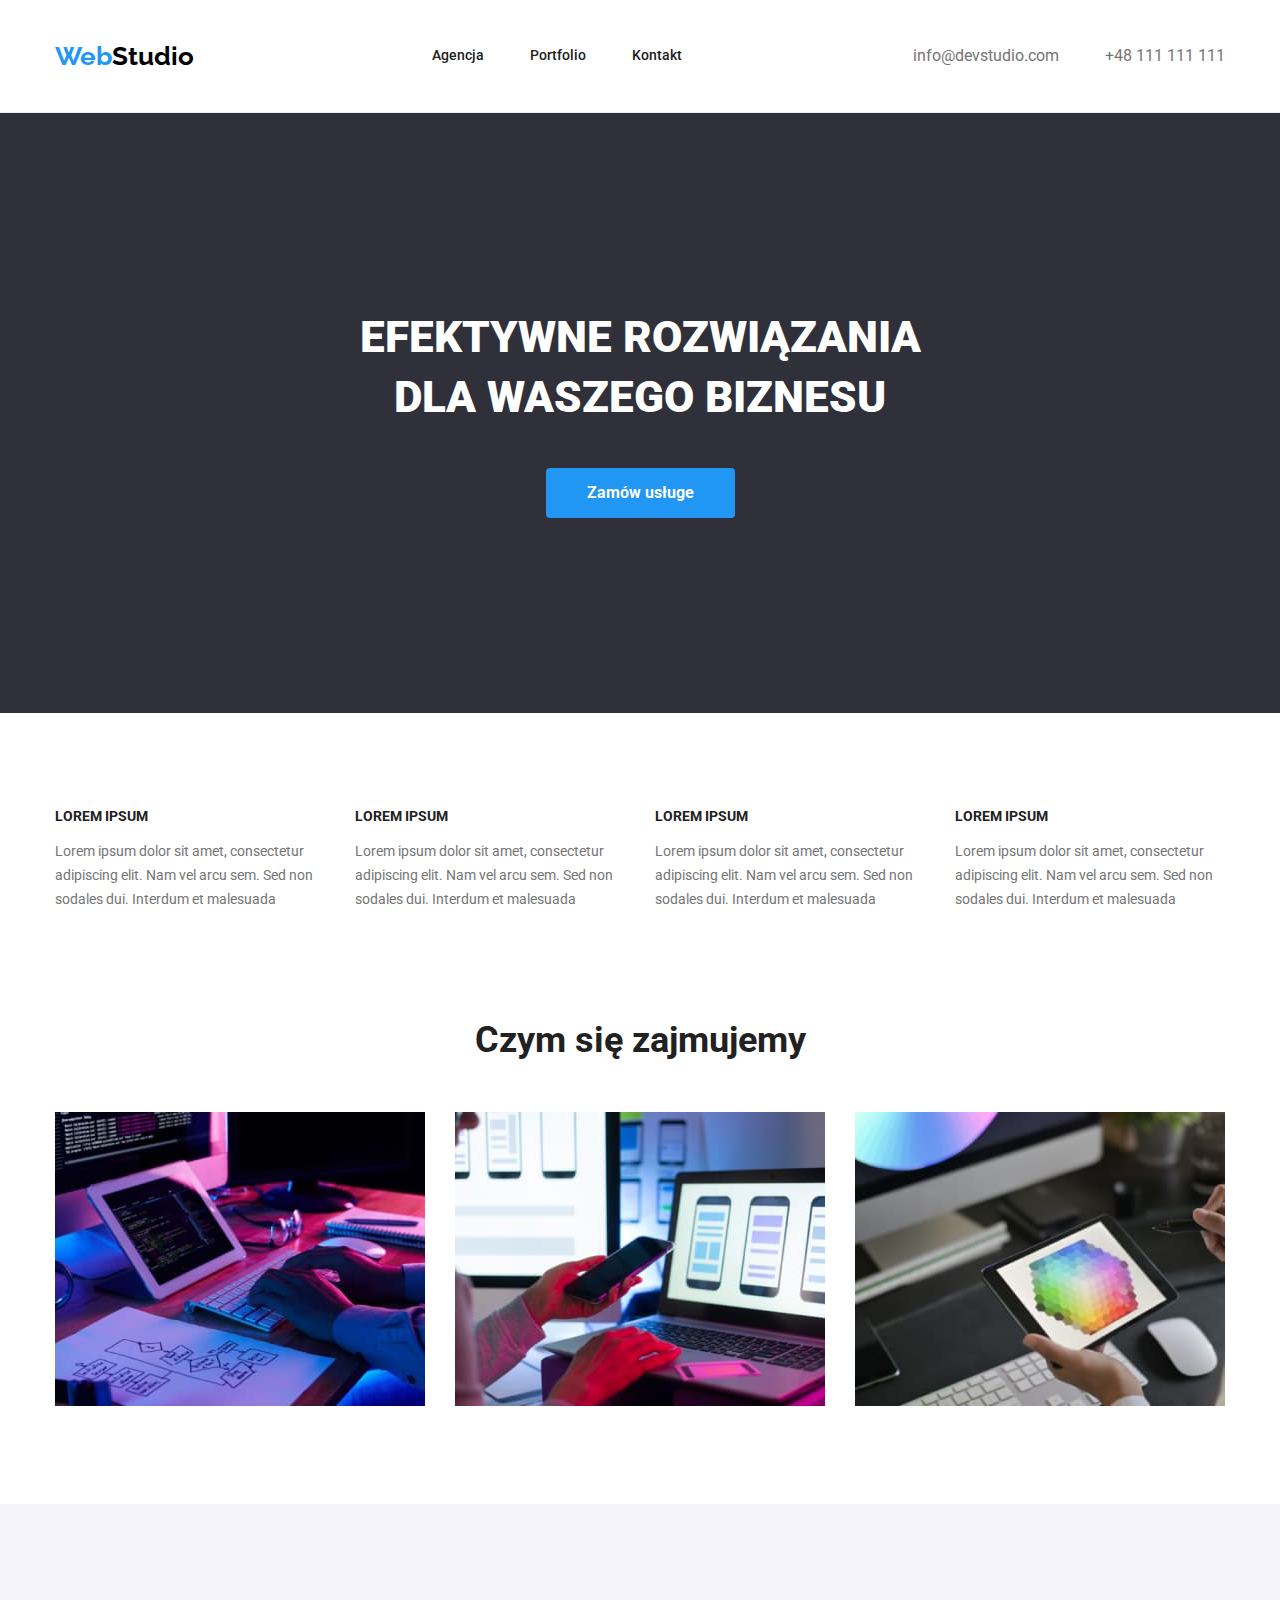
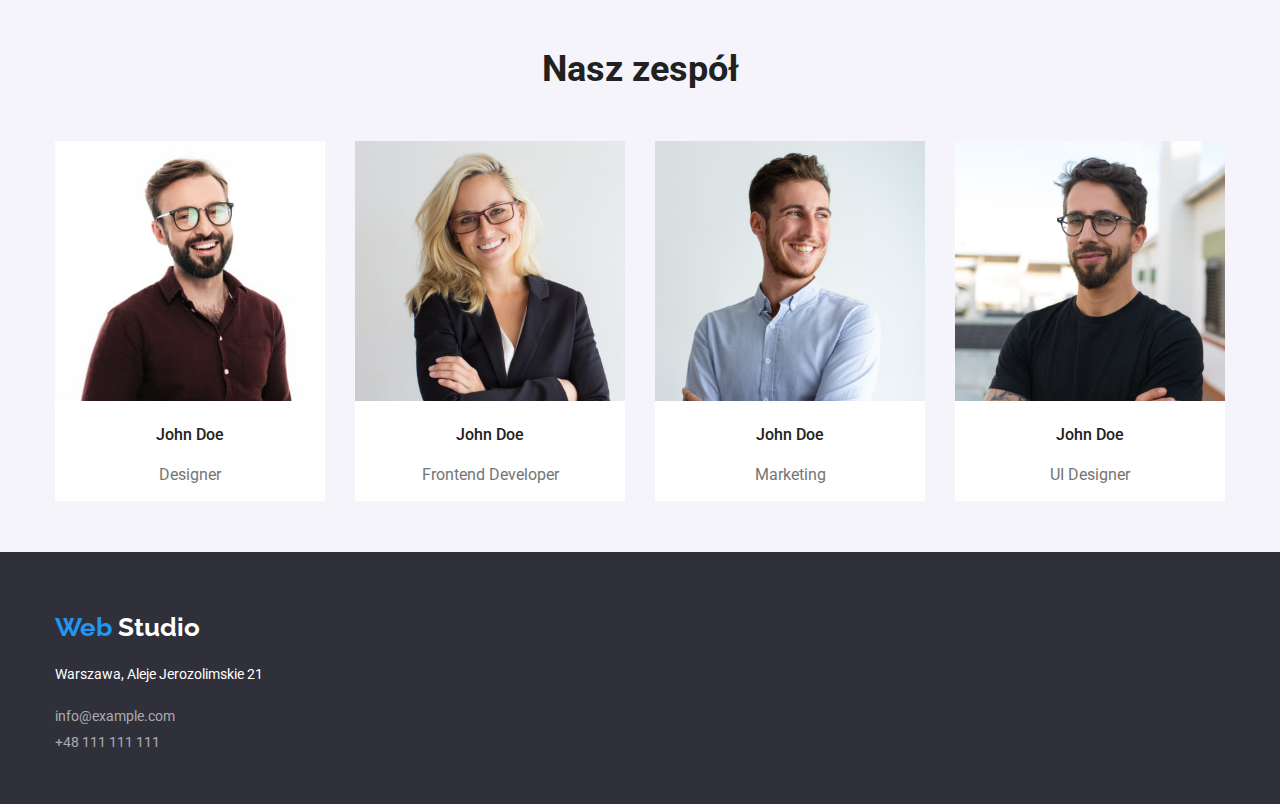
==== index.html @ 0ed85aaf "updated" ====
<!DOCTYPE html>
<html lang="pl">
  <head>
    <meta charset="UTF-8">
    <meta http-equiv="X-UA-Compatible" content="IE=edge">
    <meta name="viewport" content="width=device-width, initial-scale=1.0">
    <title>Document</title>
    <link
    rel="stylesheet"
    href="https://cdnjs.cloudflare.com/ajax/libs/modern-normalize/1.0.0/modern-normalize.min.css">
    <link rel="preconnect" href="https://fonts.googleapis.com">
<link rel="preconnect" href="https://fonts.gstatic.com" crossorigin>
<link href="https://fonts.googleapis.com/css2?family=Raleway:wght@700&family=Roboto:wght@400;500;700;900&display=swap" rel="stylesheet">
<link rel="stylesheet" href="./css/style.css">
  </head>
  <body>
    <header class="container-wrapper"><div class="container">
      <a class="webstudio" href="/index.html"><span class="logo">Web</span><span class="logo2">Studio</span></a>
      <nav>
        <ul class="header">
          <li><a class="link" href="./index.html">Agencja</a></li>
          <li><a class="link" href="./portfolio.html">Portfolio</a></li>
          <li><a class="link" href="/kontakt">Kontakt</a></li>
        </ul>
      </nav>
      
        <ul class="header">
          <li><a class="contact" href="mailto:info@devstudio.com">info@devstudio.com</a></li>
          <li><a class="contact" href="tel:+48111111111">+48 111 111 111</a></li>
        </ul></div>
    </header>
    <main>
      <section class="section1">
        <h1>EFEKTYWNE ROZWIĄZANIA<br>DLA WASZEGO BIZNESU</h1>
        <button class="order" type="button">Zamów usługe</button>
      </section>
      <section>
        <ul class="container-lorem">
          <li>
            <h3 class="lorem">LOREM IPSUM</h3>
            <p>
              Lorem ipsum dolor sit amet, consectetur adipiscing elit. Nam vel
              arcu sem. Sed non sodales dui. Interdum et malesuada
            </p>
          </li>
          <li>
            <h3 class="lorem">LOREM IPSUM</h3>
            <p>
              Lorem ipsum dolor sit amet, consectetur adipiscing elit. Nam vel
              arcu sem. Sed non sodales dui. Interdum et malesuada
            </p>
          </li>
          <li>
            <h3 class="lorem">LOREM IPSUM</h3>
            <p>
              Lorem ipsum dolor sit amet, consectetur adipiscing elit. Nam vel
              arcu sem. Sed non sodales dui. Interdum et malesuada
            </p>
          </li>
          <li>
            <h3 class="lorem">LOREM IPSUM</h3>
            <p>
              Lorem ipsum dolor sit amet, consectetur adipiscing elit. Nam vel
              arcu sem. Sed non sodales dui. Interdum et malesuada
            </p>
          </li>
        </ul>
      </section>
      <section>
        <h2 class="title">Czym się zajmujemy</h2>
        <ul class="container2">
          <li>
            <img src="./images/img1.jpg" alt="czlowiek pracujacy na komputerze" width="370" height="294">
          </li>
          <li>
            <img src="./images/img2.jpg" alt="czlowiek pracujacy na komputerze 2" width="370" height="294">
          </li>
          <li>
            <img src="./images/img3.jpg" alt="czlowiek pracujacy na komputerze 3" width="370" height="294">
          </li>
        </ul>
      </section>
      <section class="section2">
        <h2 class="title">Nasz zespół</h2>
        <ul class="container2">
          <li class="background-photo">
            <img src="./images/img4.jpg" alt="zdjecie John Doe" width="270" height="260">
            <h4 class="name">John Doe</h4>
            <h3 class="profession"> Designer</h3>
          </li>
          <li class="background-photo">
            <img src="./images/img5.jpg" alt="zdjecie John Doe 2" width="270" height="260">
            <h4 class="name">John Doe</h4>
            <h3 class="profession">Frontend Developer</h3>
          </li>
          <li class="background-photo">
            <img src="./images/img6.jpg" alt="zdjecie John Doe 3" width="270" height="260">
            <h4 class="name">John Doe</h4>
            <h3 class="profession">Marketing</h3>
          </li>
          <li class="background-photo">
            <img src="./images/img7.jpg" alt="zdjecie John Doe 4" width="270" height="260">
            <h4 class="name">John Doe</h4>
            <h3 class="profession">UI Designer</h3>
          </li>
        </ul>
      </section>
    </main>
    <footer><div class="container"><div class="content-footer">
      <div class="webstudio-footer"><a class="webstudio" href="/"><span class="logo">Web</span><span class="logo3"> Studio</span></a></div>
      <address class="adress">Warszawa, Aleje Jerozolimskie 21</address>
      <ul class="content-footer">
      <li ><a class="contact_footer" href="mailto:info@example.com">info@example.com</a></li>
      <li><a class="contact_footer" href="tel:+48111111111">+48 111 111 111</a></li></ul></div></div>
  </footer>

  </body>
</html>
---- css/style.css ----
:root {
    --black-main:rgba(33, 33, 33, 1);
    --logo-black: rgba(0, 0 ,0 ,1);
    --main-blue: rgba(33, 150, 243, 1);
    --background-grey: rgba(47, 48, 58, 1);
    --main-white: rgba(255, 255, 255, 1);
    --background-white: rgba(245, 244, 250, 1);
    --main-silver: rgba(117, 117, 117, 1);
    --font-footer: rgba(255, 255, 255, 0.6);
    --background-photo: rgba(255, 255, 255, 1);
    --border-image: rgba(238, 238, 238, 1);
    --border-header: rgba(236, 236, 236, 1);
  }
  body {
    font-family: "Roboto", sans-serif;
    color: var(--black-main);
  }
  header {border-bottom: 1px solid; border-color: var(--border-header);}


.webstudio { font-family: 'Raleway', sans-serif; 
font-style: normal;
font-weight: 700; font-size: 26px;
line-height: 1.19;
width: 145px;
}

.webstudio-footer { 
  margin-bottom: 20px;
  margin-top: 60px;
  }

.logo { color: var(--main-blue);}
.logo2 {color: var(--logo-black);
margin-right: 93px;}
.logo3 {color: var(--main-white);}
.contact { color:  var(--main-silver);
    text-decoration: none;}
.header .link { 
  font-style: normal;
  font-weight:500; font-size: 14px; line-height: 1.14;
  color: var(--black-main);
  display:flex;
}


footer {background-color: var(--background-grey);
  height: 252px;
  max-width: 1600px;
  }
  
.section1 {
  background-color: var(--background-grey);
  max-width: 1600px;
  height: 600px;
  display: flex;
  flex-direction: column;
  justify-content: center;
  align-items: center;
 }
         
h1 { color: var(--main-white);
font-style: normal; font-size: 44px; font-weight: 900; line-height: 1.36;  display: flex;
max-width: 696px;
max-height: 120px;
flex-wrap: wrap;
text-align: center;
margin: 0 auto;}
          
.order { 
background-color: var(--main-blue);
color: var(--main-white); font-family: inherit;
border: none; font-style: normal;
font-weight: 700; font-size: 16px; line-height: 1.88; cursor: pointer;
border-radius: 4px;
margin-top: 40px;
padding: 10px 41px;}
          
.lorem { color:var(--black-main);
font-style: normal; font-size: 14px; font-weight: 700; line-height: 1.36; margin-bottom: 10px; margin-top: 94px; }
      
p { color:
var(--main-silver);
font-style: normal; font-size: 14px; font-weight: 400; line-height: 1.71;}
      
.title { color:var(--black-main);
font-style: normal; 
font-size: 36px; 
font-weight: 700; 
line-height: 1.16; 
text-align: center; 
margin-top: 94px;
margin-bottom: 50px;}

      
.section2 {
background-color: var(--background-white);
height: 648px;
max-width: 1600px;
border-radius: 0px;
display: flex;
flex-direction: column;
justify-content: center;
align-items: center;
margin-top: 94px;
}
      
.name { color:var(--black-main);
font-style: normal; font-size: 16px; font-weight: 500; line-height: 1.17;  }
      
.profession { color: var(--main-silver);
font-style: normal; font-size: 16px; font-weight: 400; line-height: 1.17;  }
      
    
.button { background-color: var(--background-white);
color:  var(--black-main);
border: none; font-family: inherit;
font-style: normal;
font-weight: 500; font-size: 16px; line-height: 1.63; cursor: pointer;
border-radius: 4px;
    
}
    
.portfolio { font-style: normal;
font-weight: 700; font-size: 18px; line-height: 2; padding: 20px 24px 4px;}
    
.type { font-style: normal;
font-weight: 400; font-size: 16px; line-height: 1.86; padding: 4px 24px 20px;}
    
.adress { font-style: normal;
font-weight: 400; font-size: 14px; line-height: 1.71;
color: var(--main-white); padding: 0;
margin-bottom: 9px;}
    
.contact_footer {font-style: normal;
font-weight: 400; font-size: 14px; line-height: 1.86;
color: var(--font-footer); padding-top: 0px; }

.logo:active, .logo2:active , .logo3:active { color: var(--main-blue);}
.logo:hover, .logo2:hover, .logo3:hover, .logo:focus, .logo2:focus, .logo3:focus { color: var(--main-blue);}

.header .link:active { color: var(--main-blue);}
.header .link:hover, .header .link:focus { color:var(--main-blue);}

.header .contact:active {color: var(--main-blue);}
.header .contact:focus, .header .contact:hover {color: var(--main-blue);}

.adress:active, .adress:hover, .adress:focus { color:var(--main-blue);}

.contact_footer:active {color: var(--main-blue);}
.contact_footer:hover, .contact_footer:focus {color: var(--main-blue);}

.buton:active {color: var(--main-white); background-color: var(--main-blue);}
.button:hover, .button:focus {color: var(--main-white);
background-color: var(--main-blue);}

.order:active {color: var(--main-blue);}
/*.order:focus, .order:hover {cursor: pointer;}*/

.background-photo {background-color: var(--background-photo);
text-align: center;}

ul {list-style-type: none;}

a:link {
    text-decoration: none;}
 
a:link .contact {
    text-decoration: none;}

  a:visited { 
    text-decoration: none;}

  a:active { 
    text-decoration: none;}

.container-wrapper {max-width: 1600px;
  width: 100%;
  padding: 0 15px;
  display: flex;
  flex-direction: row;
  align-items: center;
  justify-content: space-between;
  margin: 0 auto;}

.container {
  max-width: 1200px;
  width: 100%;
  padding: 0 15px;
  display: flex;
  flex-direction: row;
  align-items: center;
  justify-content: space-between;
  margin: 0 auto;}

.header {
  display: flex;
  align-items: center;
  margin-left: 93px;
  gap: 46px;
  height: 80px;
}
.container-lorem {max-width: 1200px;
  width: 100%;
  padding: 0 15px;
  display: flex;
  flex-direction: row;
  align-items: center;
  justify-content: space-between;
  margin: 0 auto;
  gap: 30px;}

.container2 {max-width: 1200px;
  width: 100%;
  padding: 0 15px;
  display: flex;
  flex-direction: row;
  align-items: center;
  justify-content: space-between;
  margin: 0 auto;
  gap: 30px;
}

  .content-footer { 
    padding-left: 0;
  }

.content-portfolio {
  display: flex;
  flex-direction: row;
  align-items: center;
  justify-content: center;
  max-width: 1200px;
  width: 100%;
  padding: 0 15px;
  margin: 0 auto;
gap: 8px;
margin-top: 94px;
margin-bottom: 50px;}

.content-image {display: flex;
flex-direction: row;
flex-wrap: wrap;
align-items: center;
justify-content: space-between;
max-width: 1200px;
width: 100%;
padding: 0;
margin: 0 auto;
margin-bottom: 94px;
gap: 30px; }

.border-img { border: 1px solid; 
border-color: var(--border-image);
}
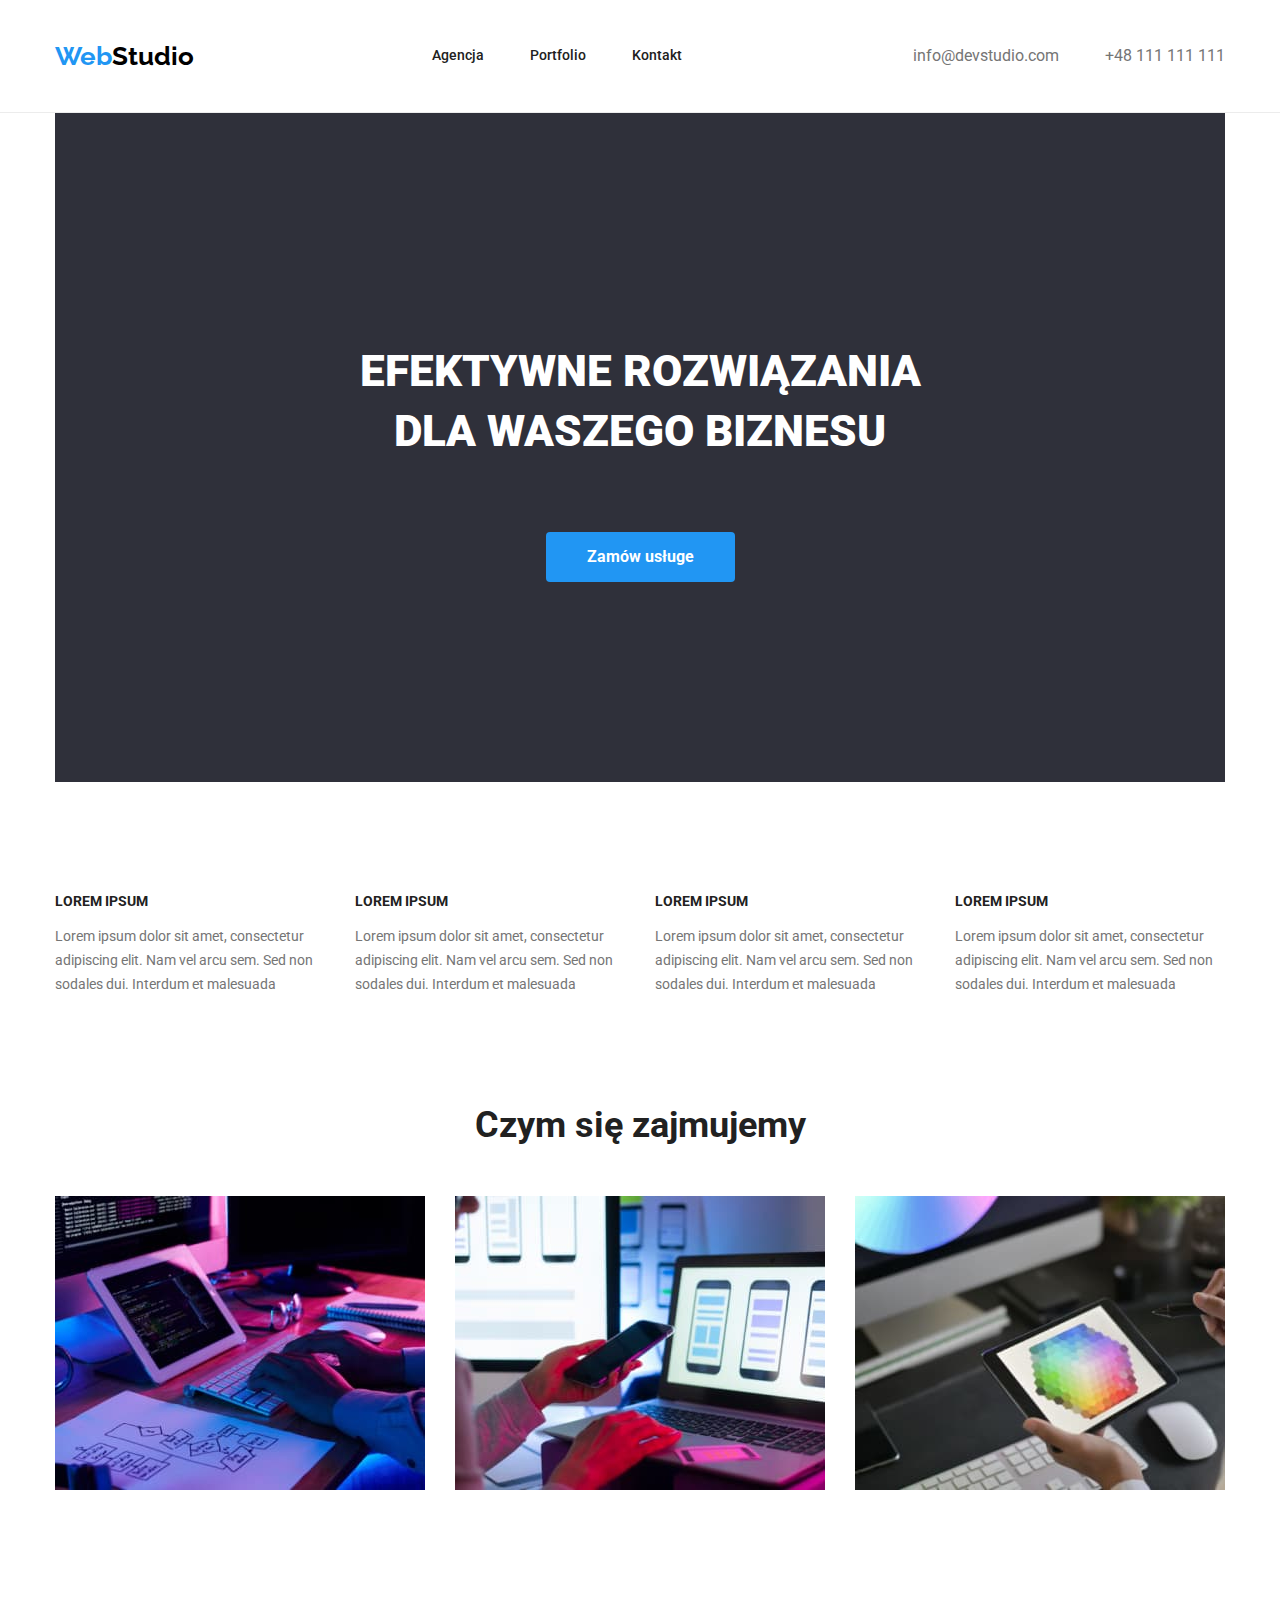
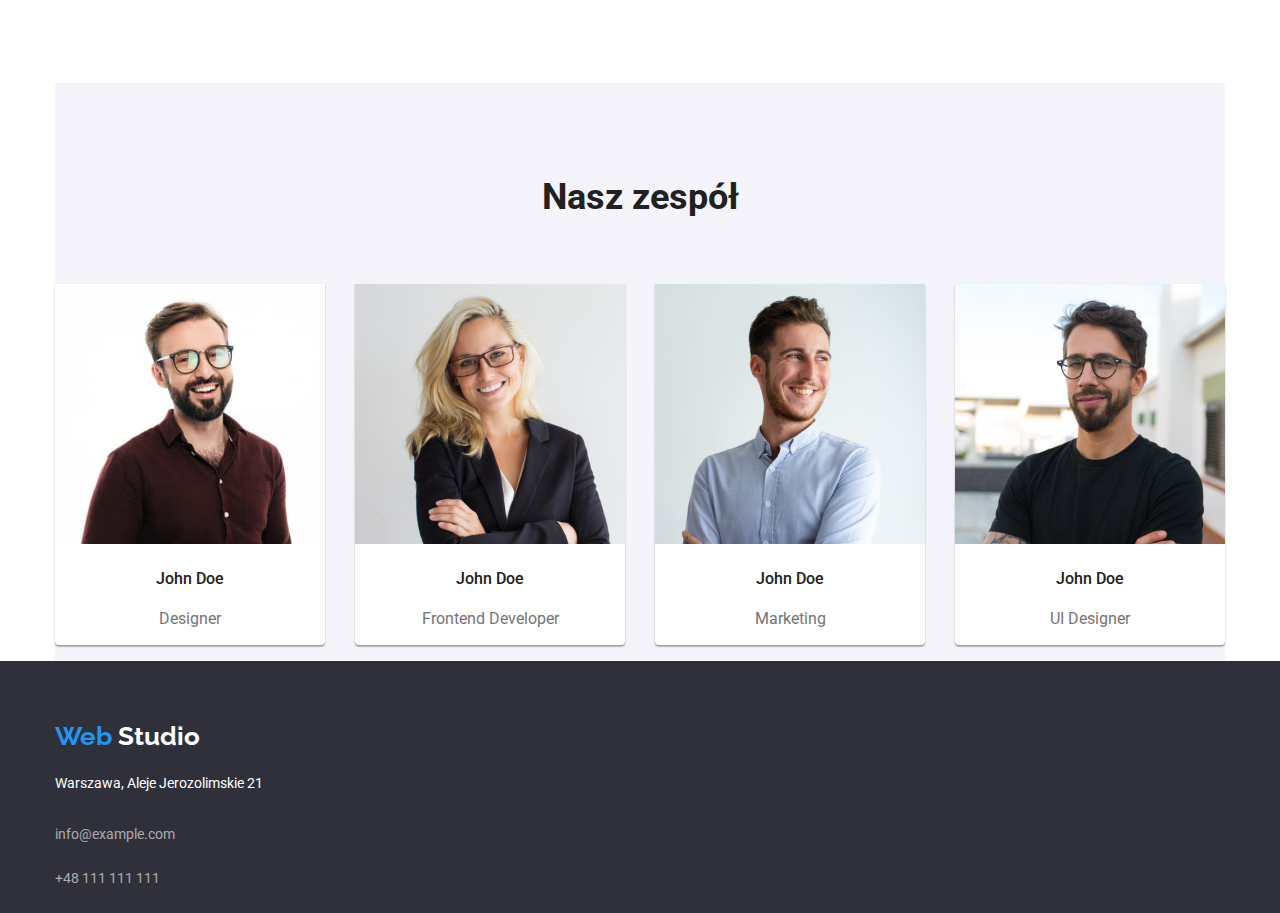
==== commit c8a6dd42: "updated" ====
--- a/index.html
+++ b/index.html
@@ -14,7 +14,7 @@
 <link rel="stylesheet" href="./css/style.css">
   </head>
   <body>
-    <header class="container-wrapper"><div class="container">
+    <header><div class="container"><div class="header-content">
       <a class="webstudio" href="/index.html"><span class="logo">Web</span><span class="logo2">Studio</span></a>
       <nav>
         <ul class="header">
@@ -27,62 +27,62 @@
         <ul class="header">
           <li><a class="contact" href="mailto:info@devstudio.com">info@devstudio.com</a></li>
           <li><a class="contact" href="tel:+48111111111">+48 111 111 111</a></li>
-        </ul></div>
+        </ul></div></div>
     </header>
     <main>
-      <section class="section1">
+      <section><div class="container"><div class="baner">
         <h1>EFEKTYWNE ROZWIĄZANIA<br>DLA WASZEGO BIZNESU</h1>
-        <button class="order" type="button">Zamów usługe</button>
+        <button class="order" type="button">Zamów usługe</button></div></div>
       </section>
-      <section>
-        <ul class="container-lorem">
-          <li>
+      <section><div class="container">
+        <ul class="lorem-wrapper">
+          <li class="lorem-item">
             <h3 class="lorem">LOREM IPSUM</h3>
             <p>
               Lorem ipsum dolor sit amet, consectetur adipiscing elit. Nam vel
               arcu sem. Sed non sodales dui. Interdum et malesuada
             </p>
           </li>
-          <li>
+          <li class="lorem-item">
             <h3 class="lorem">LOREM IPSUM</h3>
             <p>
               Lorem ipsum dolor sit amet, consectetur adipiscing elit. Nam vel
               arcu sem. Sed non sodales dui. Interdum et malesuada
             </p>
           </li>
-          <li>
+          <li class="lorem-item">
             <h3 class="lorem">LOREM IPSUM</h3>
             <p>
               Lorem ipsum dolor sit amet, consectetur adipiscing elit. Nam vel
               arcu sem. Sed non sodales dui. Interdum et malesuada
             </p>
           </li>
-          <li>
+          <li class="lorem-item">
             <h3 class="lorem">LOREM IPSUM</h3>
             <p>
               Lorem ipsum dolor sit amet, consectetur adipiscing elit. Nam vel
               arcu sem. Sed non sodales dui. Interdum et malesuada
             </p>
           </li>
-        </ul>
+        </ul></div>
       </section>
-      <section>
+      <section><div class="container">
         <h2 class="title">Czym się zajmujemy</h2>
-        <ul class="container2">
-          <li>
+        <ul class="what-we-do">
+          <li class="what-we-do-item">
             <img src="./images/img1.jpg" alt="czlowiek pracujacy na komputerze" width="370" height="294">
           </li>
-          <li>
+          <li class="what-we-do-item">
             <img src="./images/img2.jpg" alt="czlowiek pracujacy na komputerze 2" width="370" height="294">
           </li>
-          <li>
+          <li class="what-we-do-item">
             <img src="./images/img3.jpg" alt="czlowiek pracujacy na komputerze 3" width="370" height="294">
           </li>
-        </ul>
+        </ul></div>
       </section>
-      <section class="section2">
+      <section><div class="container"><div class="our-team">
         <h2 class="title">Nasz zespół</h2>
-        <ul class="container2">
+        <ul class="our-team-item">
           <li class="background-photo">
             <img src="./images/img4.jpg" alt="zdjecie John Doe" width="270" height="260">
             <h4 class="name">John Doe</h4>
@@ -103,15 +103,15 @@
             <h4 class="name">John Doe</h4>
             <h3 class="profession">UI Designer</h3>
           </li>
-        </ul>
+        </ul></div></div>
       </section>
     </main>
     <footer><div class="container"><div class="content-footer">
       <div class="webstudio-footer"><a class="webstudio" href="/"><span class="logo">Web</span><span class="logo3"> Studio</span></a></div>
       <address class="adress">Warszawa, Aleje Jerozolimskie 21</address>
       <ul class="content-footer">
-      <li ><a class="contact_footer" href="mailto:info@example.com">info@example.com</a></li>
-      <li><a class="contact_footer" href="tel:+48111111111">+48 111 111 111</a></li></ul></div></div>
+      <li class="footer-item"><a class="contact_footer" href="mailto:info@example.com">info@example.com</a></li>
+      <li class="footer-item"><a class="contact_footer" href="tel:+48111111111">+48 111 111 111</a></li></ul></div></div>
   </footer>
 
   </body>
--- a/css/style.css
+++ b/css/style.css
@@ -25,10 +25,7 @@
 width: 145px;
 }
 
-.webstudio-footer { 
-  margin-bottom: 20px;
-  margin-top: 60px;
-  }
+
 
 .logo { color: var(--main-blue);}
 .logo2 {color: var(--logo-black);
@@ -49,23 +46,25 @@
   max-width: 1600px;
   }
   
-.section1 {
+.baner {
   background-color: var(--background-grey);
   max-width: 1600px;
-  height: 600px;
+  padding: 200px 0;
   display: flex;
   flex-direction: column;
   justify-content: center;
   align-items: center;
+
  }
          
 h1 { color: var(--main-white);
-font-style: normal; font-size: 44px; font-weight: 900; line-height: 1.36;  display: flex;
+font-style: normal; font-size: 44px; font-weight: 900; line-height: 1.36; 
+display: flex;
 max-width: 696px;
 max-height: 120px;
 flex-wrap: wrap;
 text-align: center;
-margin: 0 auto;}
+}
           
 .order { 
 background-color: var(--main-blue);
@@ -77,7 +76,7 @@
 padding: 10px 41px;}
           
 .lorem { color:var(--black-main);
-font-style: normal; font-size: 14px; font-weight: 700; line-height: 1.36; margin-bottom: 10px; margin-top: 94px; }
+font-style: normal; font-size: 14px; font-weight: 700; line-height: 1.36; margin-bottom: 10px; margin-top: 0; }
       
 p { color:
 var(--main-silver);
@@ -93,17 +92,7 @@
 margin-bottom: 50px;}
 
       
-.section2 {
-background-color: var(--background-white);
-height: 648px;
-max-width: 1600px;
-border-radius: 0px;
-display: flex;
-flex-direction: column;
-justify-content: center;
-align-items: center;
-margin-top: 94px;
-}
+
       
 .name { color:var(--black-main);
 font-style: normal; font-size: 16px; font-weight: 500; line-height: 1.17;  }
@@ -118,6 +107,7 @@
 font-style: normal;
 font-weight: 500; font-size: 16px; line-height: 1.63; cursor: pointer;
 border-radius: 4px;
+padding: 6px 22px;
     
 }
     
@@ -158,7 +148,9 @@
 /*.order:focus, .order:hover {cursor: pointer;}*/
 
 .background-photo {background-color: var(--background-photo);
-text-align: center;}
+text-align: center;
+border-radius: 0px 0px 4px 4px;
+box-shadow: 0px 1px 3px rgba(0, 0, 0, 0.12), 0px 1px 1px rgba(0, 0, 0, 0.14), 0px 2px 1px rgba(0, 0, 0, 0.2);}
 
 ul {list-style-type: none;}
 
@@ -174,82 +166,105 @@
   a:active { 
     text-decoration: none;}
 
-.container-wrapper {max-width: 1600px;
-  width: 100%;
-  padding: 0 15px;
+
+.header-content {max-width: 1600px;
+  width: 100%;
   display: flex;
   flex-direction: row;
   align-items: center;
   justify-content: space-between;
-  margin: 0 auto;}
+  }
 
 .container {
   max-width: 1200px;
-  width: 100%;
   padding: 0 15px;
-  display: flex;
-  flex-direction: row;
-  align-items: center;
-  justify-content: space-between;
   margin: 0 auto;}
 
 .header {
   display: flex;
+  flex-direction: row;
   align-items: center;
   margin-left: 93px;
   gap: 46px;
   height: 80px;
-}
-.container-lorem {max-width: 1200px;
-  width: 100%;
-  padding: 0 15px;
+  
+}
+.lorem-wrapper {
+  padding: 94px 0 0;
+  display: flex;
+  flex-direction: row;
+  gap: 30px;}
+
+  .lorem-item {
+    width: 25%;
+  }
+
+.what-we-do {max-width: 1200px;
+  width: 100%;
+  padding: 0 0 94px;
   display: flex;
   flex-direction: row;
   align-items: center;
   justify-content: space-between;
-  margin: 0 auto;
-  gap: 30px;}
-
-.container2 {max-width: 1200px;
-  width: 100%;
-  padding: 0 15px;
+  gap: 30px;
+}
+.what-we-do-item {
+}
+
+.our-team {
+  background-color: var(--background-white);
+  max-width: 1600px;
+  border-radius: 0px;
+  display: flex;
+  flex-direction: column;
+  justify-content: center;
+  align-items: center;
+  margin-top: 94px;
+  }
+
+.our-team-item {max-width: 1200px;
+  width: 100%;
+  padding: 0;
   display: flex;
   flex-direction: row;
   align-items: center;
   justify-content: space-between;
-  margin: 0 auto;
   gap: 30px;
 }
-
   .content-footer { 
     padding-left: 0;
   }
-
-.content-portfolio {
+  .footer-item { 
+    padding: 9px 0;
+  }
+  .webstudio-footer { 
+    
+    padding: 60px 0 20px;
+    }
+.portfolio-content {
   display: flex;
   flex-direction: row;
   align-items: center;
   justify-content: center;
   max-width: 1200px;
   width: 100%;
-  padding: 0 15px;
-  margin: 0 auto;
 gap: 8px;
 margin-top: 94px;
 margin-bottom: 50px;}
 
-.content-image {display: flex;
+.image-content {display: flex;
 flex-direction: row;
 flex-wrap: wrap;
 align-items: center;
 justify-content: space-between;
 max-width: 1200px;
-width: 100%;
-padding: 0;
-margin: 0 auto;
+gap: 30px;
 margin-bottom: 94px;
-gap: 30px; }
-
-.border-img { border: 1px solid; 
+}
+.image-item {flex-basis: calc((100% - 60px) / 3);}
+
+.border-image { border: 1px solid; 
 border-color: var(--border-image);
+
+
 }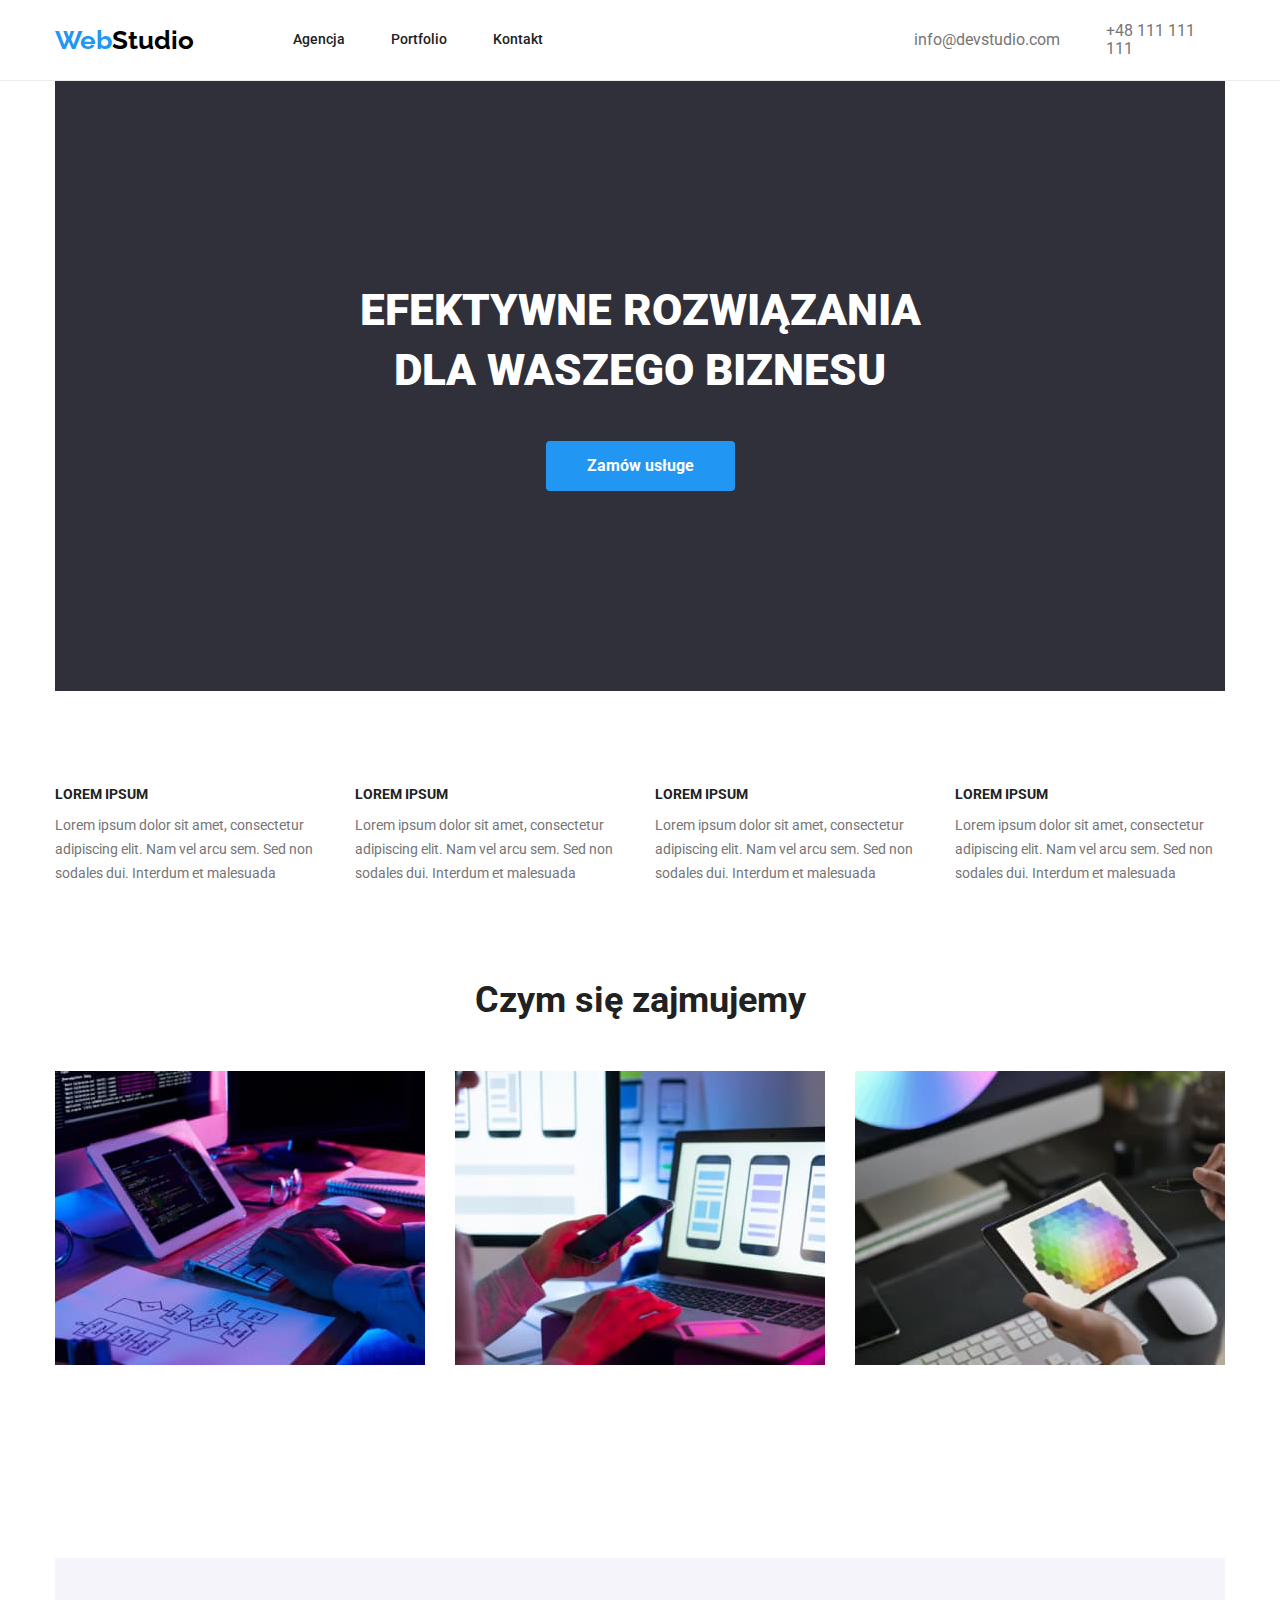
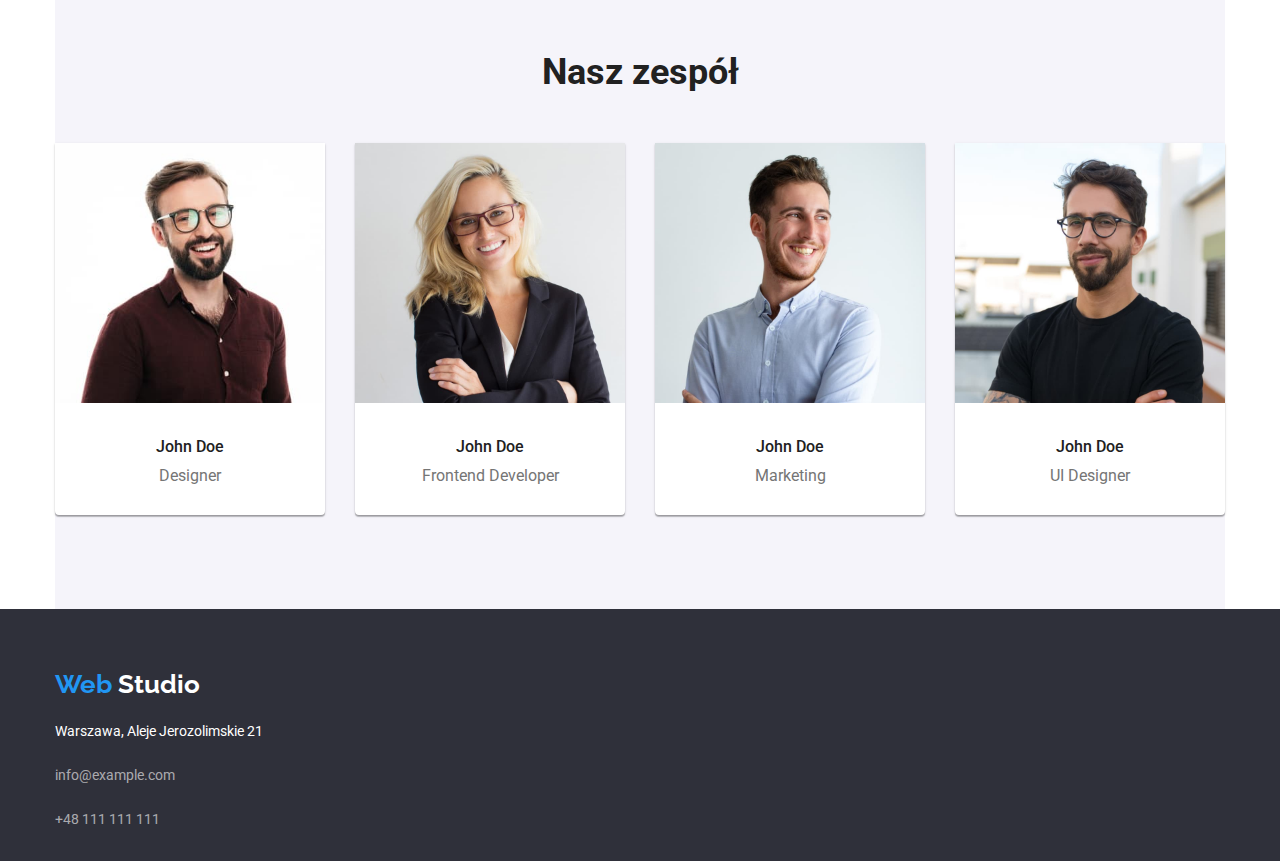
==== commit 33363aab: "updated" ====
--- a/index.html
+++ b/index.html
@@ -16,7 +16,7 @@
   <body>
     <header><div class="container"><div class="header-content">
       <a class="webstudio" href="/index.html"><span class="logo">Web</span><span class="logo2">Studio</span></a>
-      <nav>
+      <nav class="nav-header">
         <ul class="header">
           <li><a class="link" href="./index.html">Agencja</a></li>
           <li><a class="link" href="./portfolio.html">Portfolio</a></li>
@@ -26,8 +26,8 @@
       
         <ul class="header">
           <li><a class="contact" href="mailto:info@devstudio.com">info@devstudio.com</a></li>
-          <li><a class="contact" href="tel:+48111111111">+48 111 111 111</a></li>
-        </ul></div></div>
+          <li><a class="contact" href="tel:+48111111111">+48 111 111 111</a></li></div>
+        </ul></div>
     </header>
     <main>
       <section><div class="container"><div class="baner">
--- a/css/style.css
+++ b/css/style.css
@@ -1,3 +1,9 @@
+*,
+*::after,
+*::before {
+    margin: 0;
+    padding: 0;
+}
 :root {
     --black-main:rgba(33, 33, 33, 1);
     --logo-black: rgba(0, 0 ,0 ,1);
@@ -15,7 +21,7 @@
     font-family: "Roboto", sans-serif;
     color: var(--black-main);
   }
-  header {border-bottom: 1px solid; border-color: var(--border-header);}
+  header {border-bottom: 1px solid; border-color: var(--border-header);border-top: none;}
 
 
 .webstudio { font-family: 'Raleway', sans-serif; 
@@ -23,6 +29,7 @@
 font-weight: 700; font-size: 26px;
 line-height: 1.19;
 width: 145px;
+
 }
 
 
@@ -95,10 +102,12 @@
 
       
 .name { color:var(--black-main);
-font-style: normal; font-size: 16px; font-weight: 500; line-height: 1.17;  }
+font-style: normal; font-size: 16px; font-weight: 500; line-height: 1.17; 
+padding: 30px 99px 10px; }
       
 .profession { color: var(--main-silver);
-font-style: normal; font-size: 16px; font-weight: 400; line-height: 1.17;  }
+font-style: normal; font-size: 16px; font-weight: 400; line-height: 1.17; 
+padding-bottom: 30px; }
       
     
 .button { background-color: var(--background-white);
@@ -145,7 +154,7 @@
 background-color: var(--main-blue);}
 
 .order:active {color: var(--main-blue);}
-/*.order:focus, .order:hover {cursor: pointer;}*/
+
 
 .background-photo {background-color: var(--background-photo);
 text-align: center;
@@ -173,6 +182,7 @@
   flex-direction: row;
   align-items: center;
   justify-content: space-between;
+  
   }
 
 .container {
@@ -184,11 +194,14 @@
   display: flex;
   flex-direction: row;
   align-items: center;
-  margin-left: 93px;
   gap: 46px;
   height: 80px;
-  
-}
+  justify-content: space-between; 
+}
+
+.nav-header {margin-left: 93px;
+margin-right: 371px; }
+
 .lorem-wrapper {
   padding: 94px 0 0;
   display: flex;
@@ -230,9 +243,11 @@
   align-items: center;
   justify-content: space-between;
   gap: 30px;
+  margin-bottom: 94px;
 }
   .content-footer { 
     padding-left: 0;
+    
   }
   .footer-item { 
     padding: 9px 0;
@@ -263,7 +278,7 @@
 }
 .image-item {flex-basis: calc((100% - 60px) / 3);}
 
-.border-image { border: 1px solid; 
+.border-image { border-left: 1px solid; border-bottom: 1px solid ; border-right: 1px solid;
 border-color: var(--border-image);
 
 
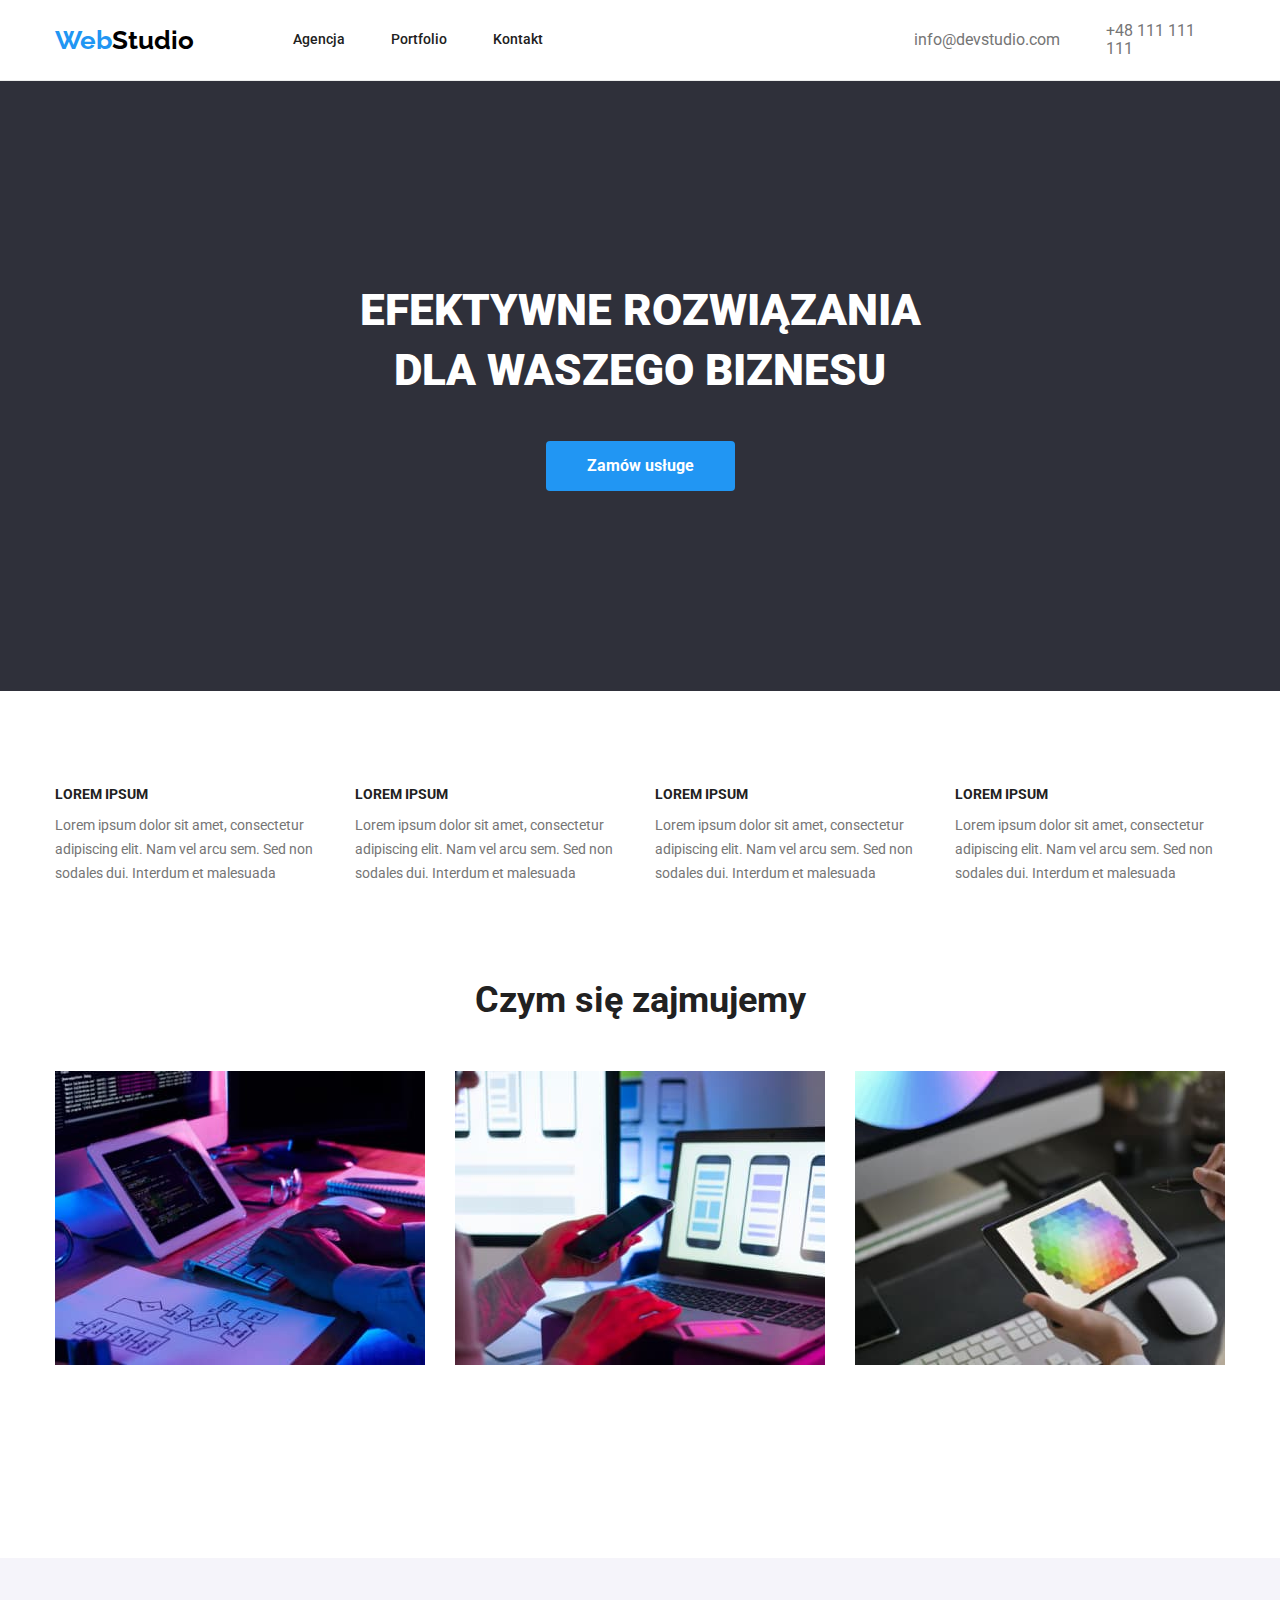
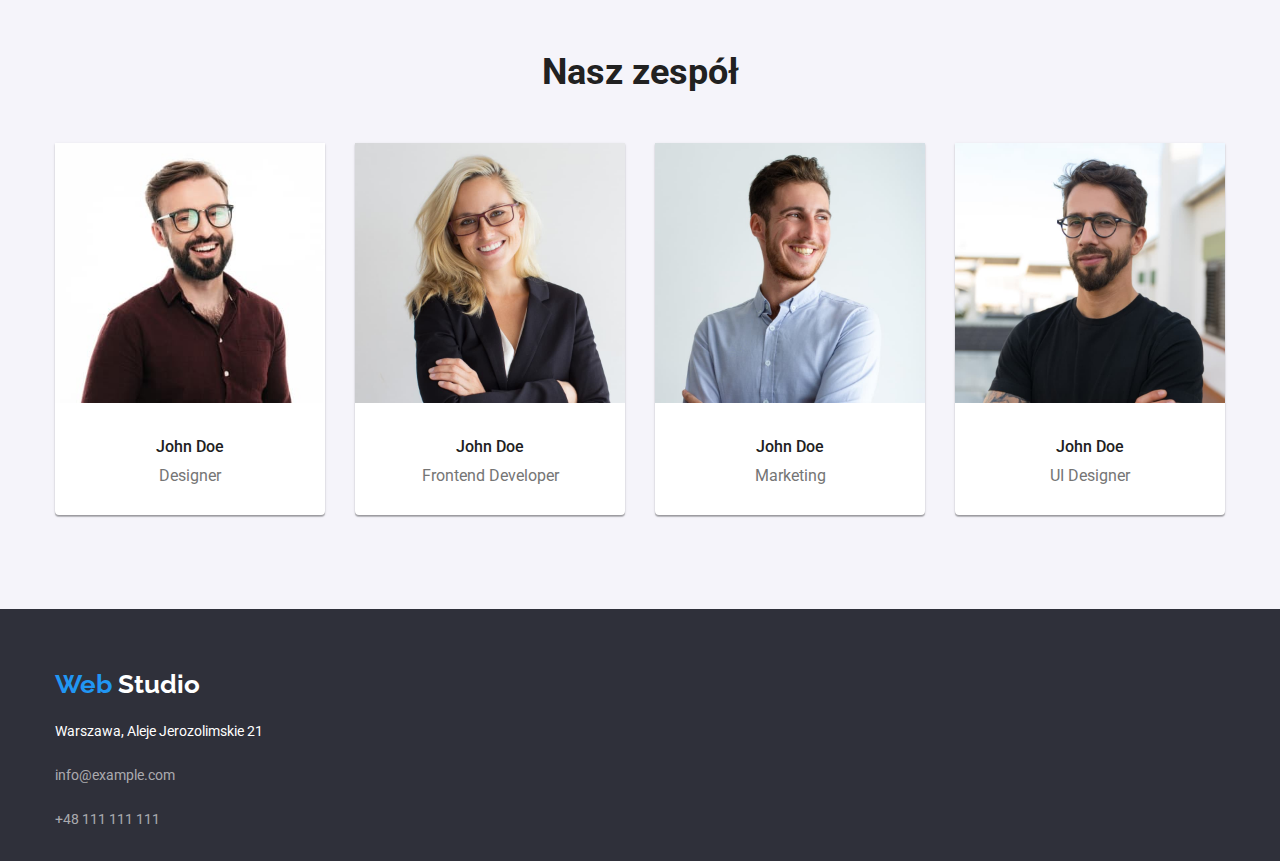
==== commit 9a3ceb42: "updated" ====
--- a/index.html
+++ b/index.html
@@ -30,9 +30,9 @@
         </ul></div>
     </header>
     <main>
-      <section><div class="container"><div class="baner">
+      <section class="slider"><div class="slider-content">
         <h1>EFEKTYWNE ROZWIĄZANIA<br>DLA WASZEGO BIZNESU</h1>
-        <button class="order" type="button">Zamów usługe</button></div></div>
+        <button class="order" type="button">Zamów usługe</button></div>
       </section>
       <section><div class="container">
         <ul class="lorem-wrapper">
@@ -80,7 +80,7 @@
           </li>
         </ul></div>
       </section>
-      <section><div class="container"><div class="our-team">
+      <section class="our-team-background"><div class="container"><div class="our-team">
         <h2 class="title">Nasz zespół</h2>
         <ul class="our-team-item">
           <li class="background-photo">
@@ -106,7 +106,7 @@
         </ul></div></div>
       </section>
     </main>
-    <footer><div class="container"><div class="content-footer">
+    <footer class="footer-container"><div class="container"><div class="content-footer">
       <div class="webstudio-footer"><a class="webstudio" href="/"><span class="logo">Web</span><span class="logo3"> Studio</span></a></div>
       <address class="adress">Warszawa, Aleje Jerozolimskie 21</address>
       <ul class="content-footer">
--- a/css/style.css
+++ b/css/style.css
@@ -48,14 +48,15 @@
 }
 
 
-footer {background-color: var(--background-grey);
+.footer-container {background-color: var(--background-grey);
   height: 252px;
   max-width: 1600px;
   }
+.slider {background-color: var(--background-grey);
+  max-width: 1600px;}
   
-.baner {
-  background-color: var(--background-grey);
-  max-width: 1600px;
+.slider-content {
+  
   padding: 200px 0;
   display: flex;
   flex-direction: column;
@@ -223,10 +224,10 @@
 }
 .what-we-do-item {
 }
+.our-team-background {background-color: var(--background-white);
+  max-width: 1600px;}
 
 .our-team {
-  background-color: var(--background-white);
-  max-width: 1600px;
   border-radius: 0px;
   display: flex;
   flex-direction: column;
